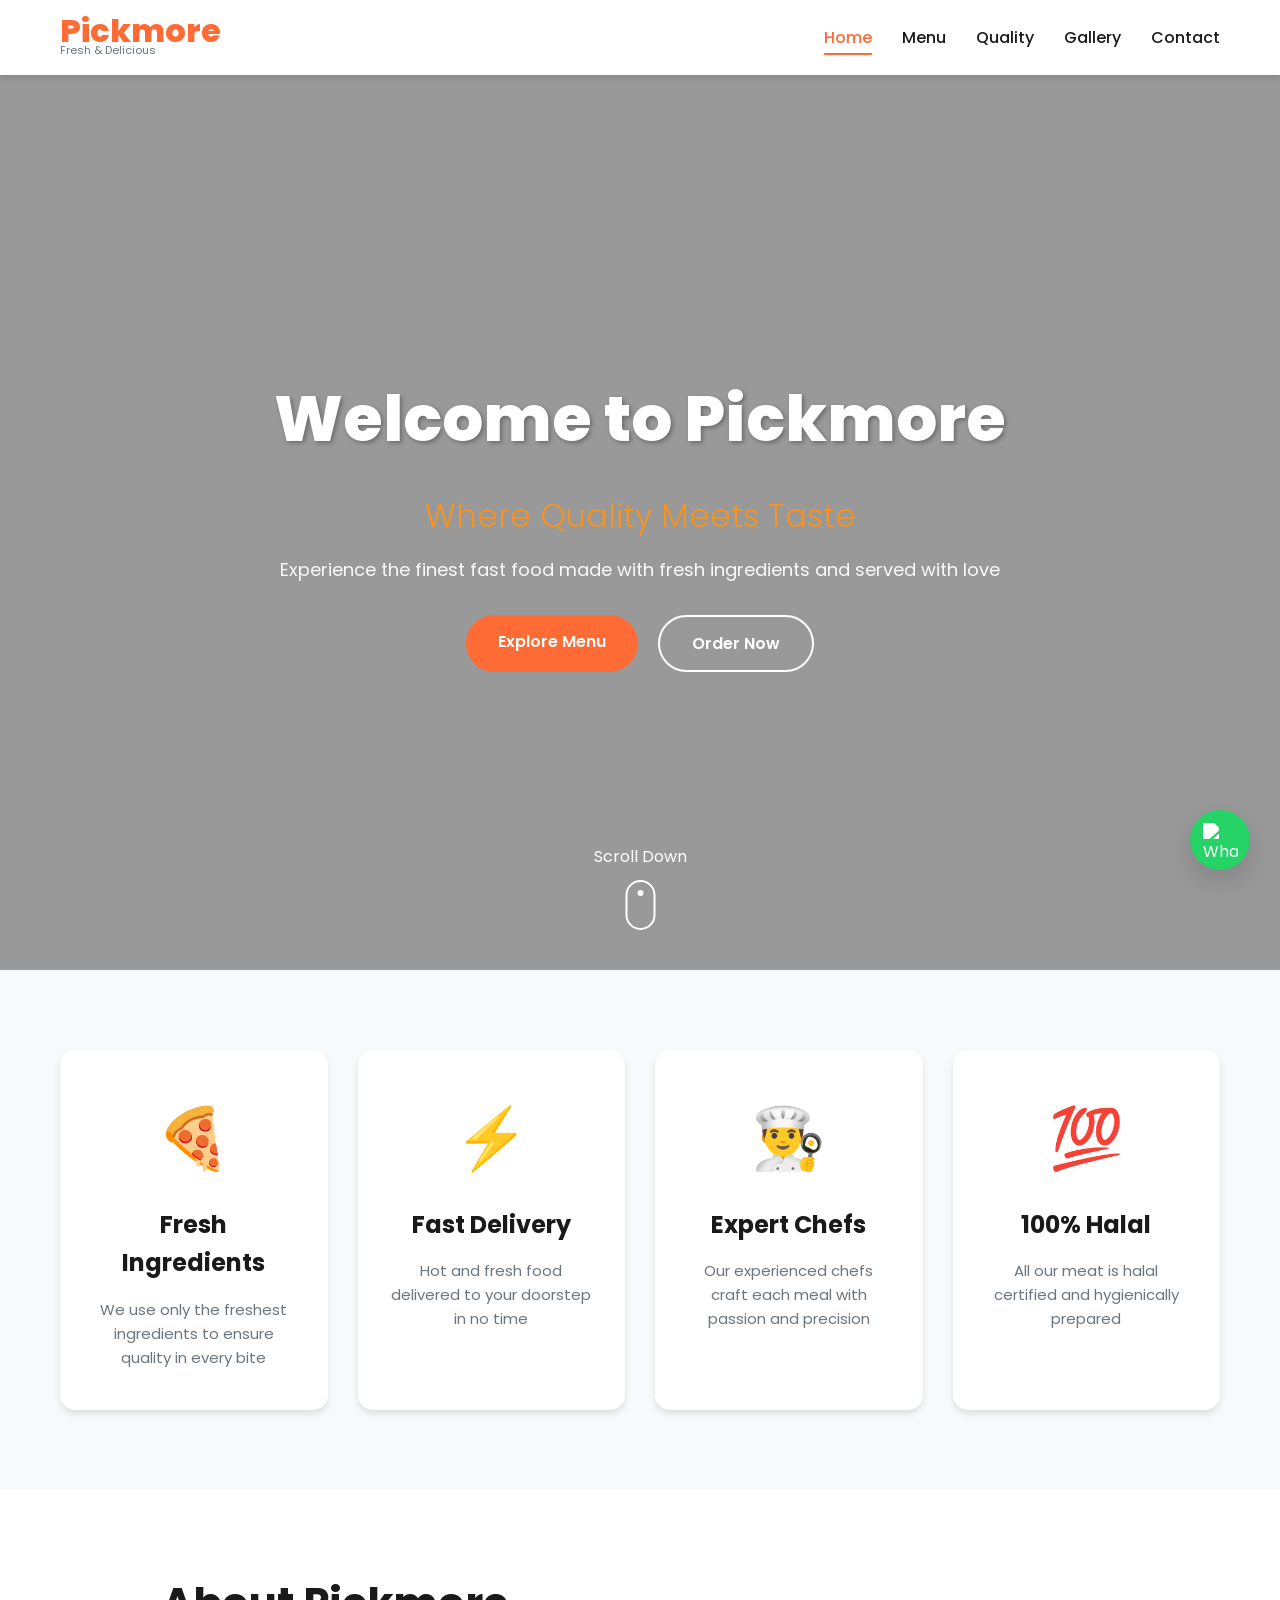
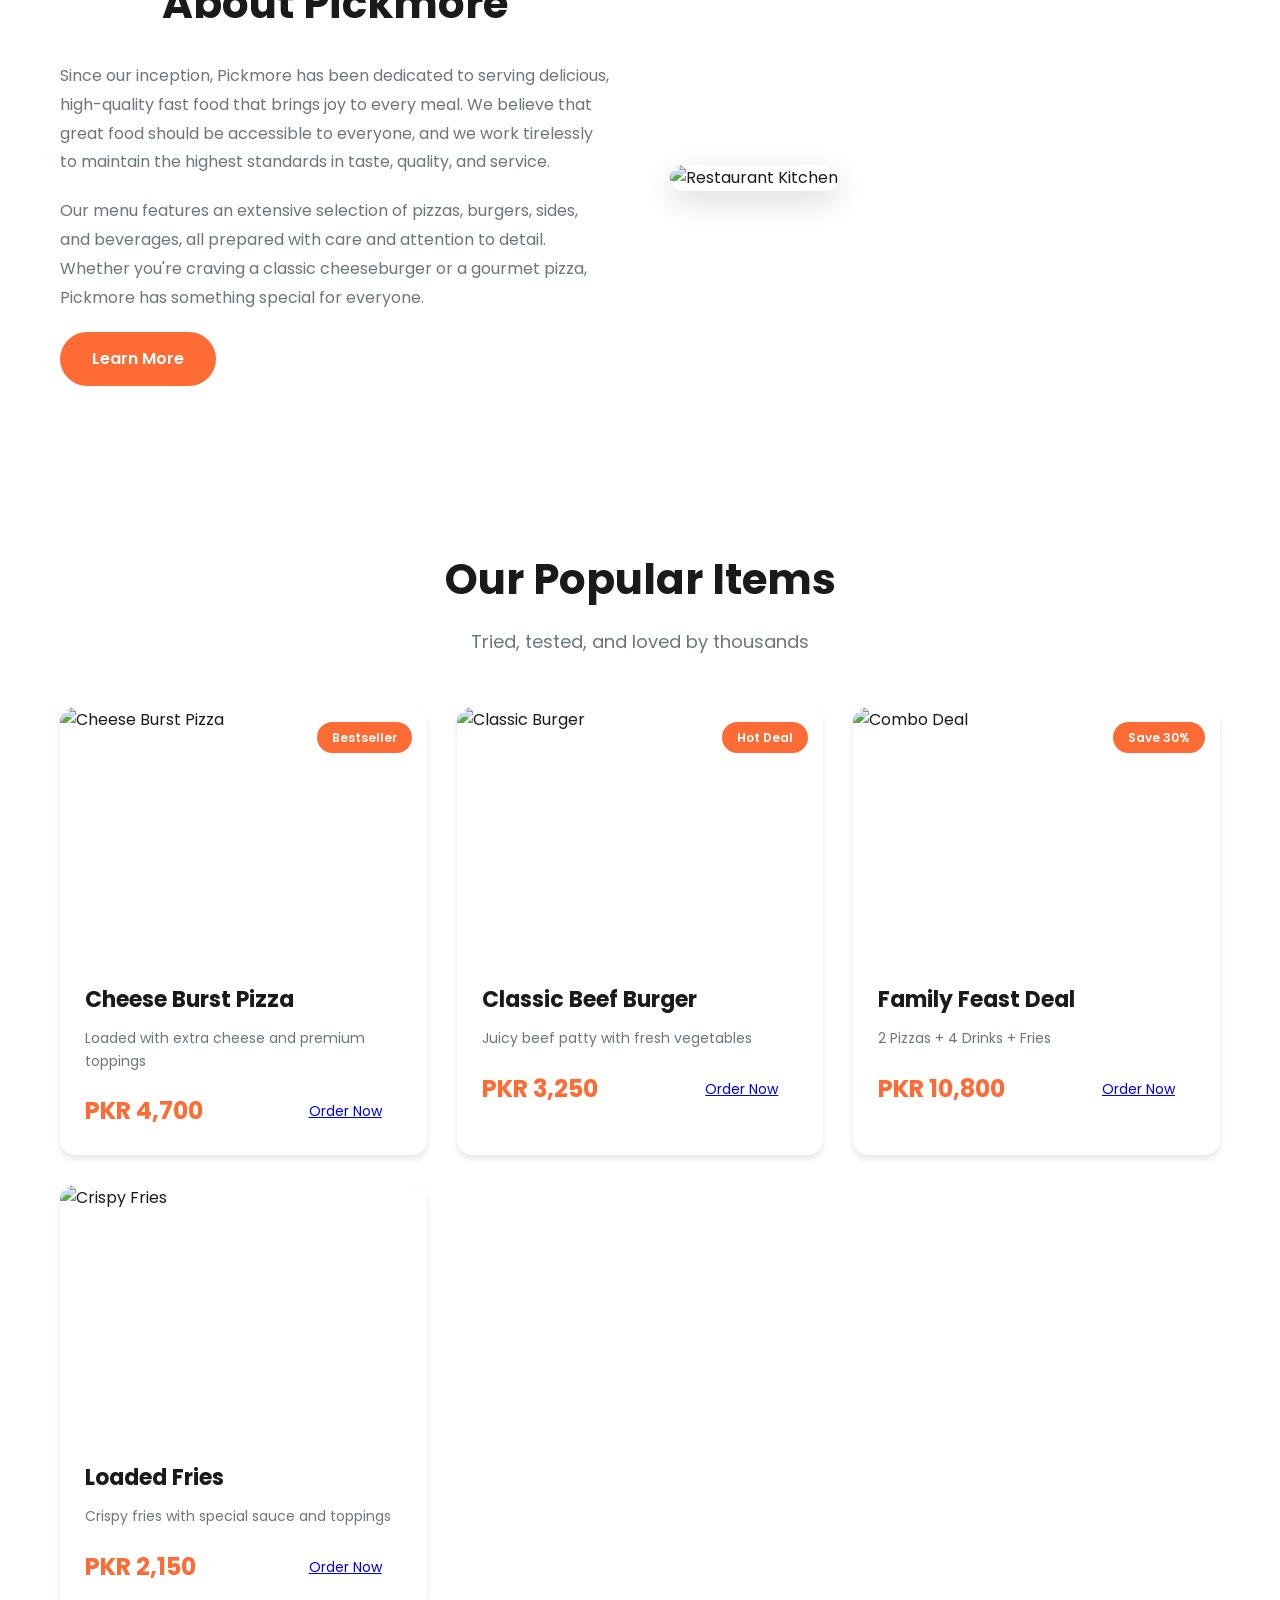
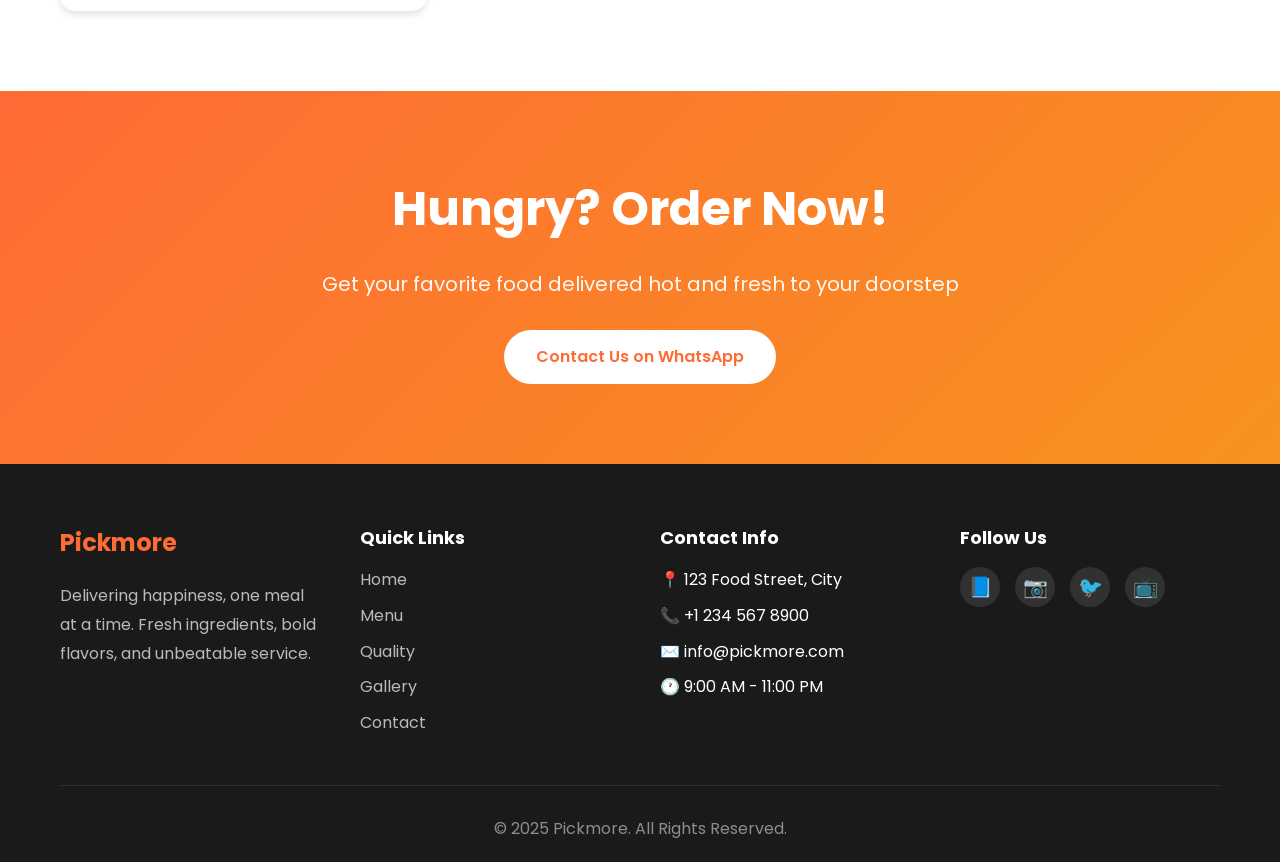
==== index.html @ 1825c46e "finalize work design push" ====
<!DOCTYPE html>
<html lang="en">
<head>
    <meta charset="UTF-8">
    <meta name="viewport" content="width=device-width, initial-scale=1.0">
    <title>Pickmore - Delicious Fast Food & Fresh Ingredients</title>

    <!-- CSS -->
    <link rel="stylesheet" href="style.css">

    <!-- Google Fonts -->
    <link href="https://fonts.googleapis.com/css2?family=Poppins:wght@300;400;600;700;800&display=swap" rel="stylesheet">
</head>
<body>
    <!-- Navigation -->
    <nav class="navbar" id="navbar">
        <div class="container">
            <div class="nav-wrapper">
                <div class="logo">
                    <h1>Pickmore</h1>
                    <span class="logo-tagline">Fresh & Delicious</span>
                </div>
                <div class="nav-menu" id="navMenu">
                    <a href="index.html" class="nav-link active">Home</a>
                    <a href="menu.html" class="nav-link">Menu</a>
                    <a href="quality.html" class="nav-link">Quality</a>
                    <a href="gallery.html" class="nav-link">Gallery</a>
                    <a href="contact.html" class="nav-link">Contact</a>
                </div>
                <div class="hamburger" id="hamburger">
                    <span></span>
                    <span></span>
                    <span></span>
                </div>
            </div>
        </div>
    </nav>

    <!-- Hero Section -->
    <section class="hero">
        <div class="hero-overlay"></div>
        <div class="hero-content">
            <h1 class="hero-title">Welcome to Pickmore</h1>
            <p class="hero-subtitle">Where Quality Meets Taste</p>
            <p class="hero-description">Experience the finest fast food made with fresh ingredients and served with love</p>
            <div class="hero-buttons">
                <a href="menu.html" class="btn btn-primary">Explore Menu</a>
                <a href="contact.html" class="btn btn-secondary">Order Now</a>
            </div>
        </div>
        <div class="hero-scroll">
            <span>Scroll Down</span>
            <div class="scroll-icon"></div>
        </div>
    </section>

    <!-- Features Section -->
    <section class="features">
        <div class="container">
            <div class="features-grid">
                <div class="feature-card">
                    <div class="feature-icon">🍕</div>
                    <h3>Fresh Ingredients</h3>
                    <p>We use only the freshest ingredients to ensure quality in every bite</p>
                </div>
                <div class="feature-card">
                    <div class="feature-icon">⚡</div>
                    <h3>Fast Delivery</h3>
                    <p>Hot and fresh food delivered to your doorstep in no time</p>
                </div>
                <div class="feature-card">
                    <div class="feature-icon">👨‍🍳</div>
                    <h3>Expert Chefs</h3>
                    <p>Our experienced chefs craft each meal with passion and precision</p>
                </div>
                <div class="feature-card">
                    <div class="feature-icon">💯</div>
                    <h3>100% Halal</h3>
                    <p>All our meat is halal certified and hygienically prepared</p>
                </div>
            </div>
        </div>
    </section>

    <!-- About Section -->
    <section class="about">
        <div class="container">
            <div class="about-content">
                <div class="about-text">
                    <h2 class="section-title">About Pickmore</h2>
                    <p>Since our inception, Pickmore has been dedicated to serving delicious, high-quality fast food that brings joy to every meal. We believe that great food should be accessible to everyone, and we work tirelessly to maintain the highest standards in taste, quality, and service.</p>
                    <p>Our menu features an extensive selection of pizzas, burgers, sides, and beverages, all prepared with care and attention to detail. Whether you're craving a classic cheeseburger or a gourmet pizza, Pickmore has something special for everyone.</p>
                    <a href="quality.html" class="btn btn-primary">Learn More</a>
                </div>
                <div class="about-image">
                    <img src="https://images.unsplash.com/photo-1555939594-58d7cb561ad1?w=800&h=600&fit=crop" alt="Restaurant Kitchen">
                </div>
            </div>
        </div>
    </section>

    <!-- Popular Items -->
    <section class="popular-items">
        <div class="container">
            <h2 class="section-title">Our Popular Items</h2>
            <p class="section-subtitle">Tried, tested, and loved by thousands</p>
            
            <div class="items-grid">
                <div class="item-card">
                    <div class="item-image">
                        <img src="https://images.unsplash.com/photo-1565299624946-b28f40a0ae38?w=500&h=400&fit=crop" alt="Cheese Burst Pizza">
                        <div class="item-badge">Bestseller</div>
                    </div>
                    <div class="item-content">
                        <h3>Cheese Burst Pizza</h3>
                        <p>Loaded with extra cheese and premium toppings</p>
                        <div class="item-footer">
                            <span class="price">PKR 4,700</span>
                            <a href="menu.html#pizza" class="btn-small">Order Now</a>
                        </div>
                    </div>
                </div>

                <div class="item-card">
                    <div class="item-image">
                        <img src="https://images.unsplash.com/photo-1568901346375-23c9450c58cd?w=500&h=400&fit=crop" alt="Classic Burger">
                        <div class="item-badge">Hot Deal</div>
                    </div>
                    <div class="item-content">
                        <h3>Classic Beef Burger</h3>
                        <p>Juicy beef patty with fresh vegetables</p>
                        <div class="item-footer">
                            <span class="price">PKR 3,250</span>
                            <a href="menu.html#burgers" class="btn-small">Order Now</a>
                        </div>
                    </div>
                </div>

                <div class="item-card">
                    <div class="item-image">
                        <img src="https://images.unsplash.com/photo-1625869016774-3a92be2ae2cd?w=500&h=400&fit=crop" alt="Combo Deal">
                        <div class="item-badge">Save 30%</div>
                    </div>
                    <div class="item-content">
                        <h3>Family Feast Deal</h3>
                        <p>2 Pizzas + 4 Drinks + Fries</p>
                        <div class="item-footer">
                            <span class="price">PKR 10,800</span>
                            <a href="menu.html#deals" class="btn-small">Order Now</a>
                        </div>
                    </div>
                </div>

                <div class="item-card">
                    <div class="item-image">
                        <img src="https://images.unsplash.com/photo-1588137378633-dea1336ce1e2?w=500&h=400&fit=crop" alt="Crispy Fries">
                    </div>
                    <div class="item-content">
                        <h3>Loaded Fries</h3>
                        <p>Crispy fries with special sauce and toppings</p>
                        <div class="item-footer">
                            <span class="price">PKR 2,150</span>
                            <a href="menu.html#sides" class="btn-small">Order Now</a>
                        </div>
                    </div>
                </div>
            </div>
        </div>
    </section>


    <!-- CTA Section -->
    <section class="cta">
        <div class="container">
            <div class="cta-content">
                <h2>Hungry? Order Now!</h2>
                <p>Get your favorite food delivered hot and fresh to your doorstep</p>
                <a href="contact.html" class="btn btn-light">Contact Us on WhatsApp</a>
            </div>
        </div>
    </section>

    <!-- Footer -->
    <footer class="footer">
        <div class="container">
            <div class="footer-grid">
                <div class="footer-col">
                    <h3>Pickmore</h3>
                    <p>Delivering happiness, one meal at a time. Fresh ingredients, bold flavors, and unbeatable service.</p>
                </div>
                <div class="footer-col">
                    <h4>Quick Links</h4>
                    <ul>
                        <li><a href="index.html">Home</a></li>
                        <li><a href="menu.html">Menu</a></li>
                        <li><a href="quality.html">Quality</a></li>
                        <li><a href="gallery.html">Gallery</a></li>
                        <li><a href="contact.html">Contact</a></li>
                    </ul>
                </div>
                <div class="footer-col">
                    <h4>Contact Info</h4>
                    <ul>
                        <li>📍 123 Food Street, City</li>
                        <li>📞 +1 234 567 8900</li>
                        <li>✉️ info@pickmore.com</li>
                        <li>🕐 9:00 AM - 11:00 PM</li>
                    </ul>
                </div>
                <div class="footer-col">
                    <h4>Follow Us</h4>
                    <div class="social-links">
                        <a href="#" class="social-icon">📘</a>
                        <a href="#" class="social-icon">📷</a>
                        <a href="#" class="social-icon">🐦</a>
                        <a href="#" class="social-icon">📺</a>
                    </div>
                </div>
            </div>
            <div class="footer-bottom">
                <p>&copy; 2025 Pickmore. All Rights Reserved.</p>
            </div>
        </div>
    </footer>

    <!-- WhatsApp Floating Button -->
    <a href="https://wa.me/1234567890?text=Hi%20Pickmore!%20I%20want%20to%20order%20food" class="whatsapp-float" target="_blank">
        <img src="https://upload.wikimedia.org/wikipedia/commons/6/6b/WhatsApp.svg" alt="WhatsApp">
    </a>

    <!-- JS -->
    <script src="script.js"></script>
</body>
</html>
---- style.css ----
/* Reset & Base Styles */
* {
    margin: 0;
    padding: 0;
    box-sizing: border-box;
}

:root {
    --primary-color: #FF6B35;
    --secondary-color: #F7931E;
    --dark-color: #1a1a1a;
    --light-color: #ffffff;
    --gray-color: #6c757d;
    --light-gray: #f8f9fa;
    --success-color: #25D366;
    --shadow: 0 4px 6px rgba(0, 0, 0, 0.1);
    --shadow-lg: 0 10px 30px rgba(0, 0, 0, 0.15);
}

body {
    font-family: 'Poppins', sans-serif;
    line-height: 1.6;
    color: var(--dark-color);
    overflow-x: hidden;
}

.container {
    max-width: 1200px;
    margin: 0 auto;
    padding: 0 20px;
}

/* Navigation */
.navbar {
    position: fixed;
    top: 0;
    left: 0;
    right: 0;
    background: var(--light-color);
    box-shadow: var(--shadow);
    z-index: 1000;
    transition: all 0.3s ease;
}

.navbar.scrolled {
    background: rgba(255, 255, 255, 0.98);
}

.nav-wrapper {
    display: flex;
    justify-content: space-between;
    align-items: center;
    padding: 15px 0;
}

.logo h1 {
    font-size: 32px;
    font-weight: 800;
    color: var(--primary-color);
    margin: 0;
    line-height: 1;
}

.logo-tagline {
    font-size: 11px;
    color: var(--gray-color);
    font-weight: 400;
    display: block;
    margin-top: -5px;
}

.nav-menu {
    display: flex;
    gap: 30px;
}

.nav-link {
    text-decoration: none;
    color: var(--dark-color);
    font-weight: 500;
    transition: color 0.3s ease;
    position: relative;
}

.nav-link:hover,
.nav-link.active {
    color: var(--primary-color);
}

.nav-link.active::after {
    content: '';
    position: absolute;
    bottom: -5px;
    left: 0;
    width: 100%;
    height: 2px;
    background: var(--primary-color);
}

.hamburger {
    display: none;
    flex-direction: column;
    gap: 5px;
    cursor: pointer;
}

.hamburger span {
    width: 25px;
    height: 3px;
    background: var(--dark-color);
    transition: all 0.3s ease;
}

/* Hero Section */
.hero {
    height: 100vh;
    background: linear-gradient(rgba(0, 0, 0, 0.4), rgba(0, 0, 0, 0.4)),
                url('https://images.unsplash.com/photo-1513104890138-7c749659a591?w=1600&h=900&fit=crop') center/cover;
    display: flex;
    align-items: center;
    justify-content: center;
    text-align: center;
    color: var(--light-color);
    position: relative;
    margin-top: 70px;
}

.hero-content {
    max-width: 800px;
    padding: 0 20px;
    animation: fadeInUp 1s ease;
}

.hero-title {
    font-size: 64px;
    font-weight: 800;
    margin-bottom: 20px;
    text-shadow: 2px 2px 4px rgba(0, 0, 0, 0.3);
}

.hero-subtitle {
    font-size: 32px;
    font-weight: 300;
    margin-bottom: 15px;
    color: var(--secondary-color);
}

.hero-description {
    font-size: 18px;
    margin-bottom: 30px;
    opacity: 0.95;
}

.hero-buttons {
    display: flex;
    gap: 20px;
    justify-content: center;
    flex-wrap: wrap;
}

.hero-scroll {
    position: absolute;
    bottom: 30px;
    left: 50%;
    transform: translateX(-50%);
    text-align: center;
    animation: bounce 2s infinite;
}

.scroll-icon {
    width: 30px;
    height: 50px;
    border: 2px solid var(--light-color);
    border-radius: 20px;
    position: relative;
    margin: 10px auto;
}

.scroll-icon::before {
    content: '';
    position: absolute;
    top: 8px;
    left: 50%;
    transform: translateX(-50%);
    width: 6px;
    height: 6px;
    background: var(--light-color);
    border-radius: 50%;
    animation: scrollDot 2s infinite;
}

/* Buttons */
.btn {
    display: inline-block;
    padding: 14px 32px;
    border-radius: 50px;
    text-decoration: none;
    font-weight: 600;
    transition: all 0.3s ease;
    border: none;
    cursor: pointer;
    font-size: 16px;
}

.btn-primary {
    background: var(--primary-color);
    color: var(--light-color);
}

.btn-primary:hover {
    background: #e55a2b;
    transform: translateY(-2px);
    box-shadow: var(--shadow-lg);
}

.btn-secondary {
    background: transparent;
    color: var(--light-color);
    border: 2px solid var(--light-color);
}

.btn-secondary:hover {
    background: var(--light-color);
    color: var(--primary-color);
}

.btn-light {
    background: var(--light-color);
    color: var(--primary-color);
}

.btn-light:hover {
    background: var(--light-gray);
    transform: translateY(-2px);
}

.btn-success {
    background: var(--success-color);
    color: var(--light-color);
}

.btn-success:hover {
    background: #128C7E;
    transform: translateY(-2px);
}

.btn-small {
    padding: 8px 20px;
    font-size: 14px;
}

.btn-full {
    width: 100%;
}

/* Features Section */
.features {
    padding: 80px 0;
    background: var(--light-gray);
}

.features-grid {
    display: grid;
    grid-template-columns: repeat(auto-fit, minmax(250px, 1fr));
    gap: 30px;
}

.feature-card {
    background: var(--light-color);
    padding: 40px 30px;
    border-radius: 15px;
    text-align: center;
    transition: all 0.3s ease;
    box-shadow: var(--shadow);
}

.feature-card:hover {
    transform: translateY(-10px);
    box-shadow: var(--shadow-lg);
}

.feature-icon {
    font-size: 60px;
    margin-bottom: 20px;
}

.feature-card h3 {
    font-size: 24px;
    margin-bottom: 15px;
    color: var(--dark-color);
}

.feature-card p {
    color: var(--gray-color);
    font-size: 15px;
}

/* About Section */
.about {
    padding: 80px 0;
}

.about-content {
    display: grid;
    grid-template-columns: 1fr 1fr;
    gap: 60px;
    align-items: center;
}

.about-text h2 {
    font-size: 42px;
    margin-bottom: 25px;
    color: var(--dark-color);
}

.about-text p {
    color: var(--gray-color);
    margin-bottom: 20px;
    font-size: 16px;
    line-height: 1.8;
}

.about-image img {
    width: 100%;
    border-radius: 15px;
    box-shadow: var(--shadow-lg);
}

/* Section Titles */
.section-title {
    font-size: 42px;
    text-align: center;
    margin-bottom: 15px;
    color: var(--dark-color);
}

.section-subtitle {
    text-align: center;
    color: var(--gray-color);
    font-size: 18px;
    margin-bottom: 50px;
}

/* Popular Items */
.popular-items {
    padding: 80px 0;
    background: var(--light-color);
}

.items-grid {
    display: grid;
    grid-template-columns: repeat(auto-fit, minmax(280px, 1fr));
    gap: 30px;
    margin-top: 50px;
}

.item-card {
    background: var(--light-color);
    border-radius: 15px;
    overflow: hidden;
    box-shadow: var(--shadow);
    transition: all 0.3s ease;
}

.item-card:hover {
    transform: translateY(-10px);
    box-shadow: var(--shadow-lg);
}

.item-image {
    position: relative;
    height: 250px;
    overflow: hidden;
}

.item-image img {
    width: 100%;
    height: 100%;
    object-fit: cover;
    transition: transform 0.3s ease;
}

.item-card:hover .item-image img {
    transform: scale(1.1);
}

.item-badge {
    position: absolute;
    top: 15px;
    right: 15px;
    background: var(--primary-color);
    color: var(--light-color);
    padding: 6px 15px;
    border-radius: 20px;
    font-size: 12px;
    font-weight: 600;
}

.item-content {
    padding: 25px;
}

.item-content h3 {
    font-size: 22px;
    margin-bottom: 10px;
    color: var(--dark-color);
}

.item-content p {
    color: var(--gray-color);
    font-size: 14px;
    margin-bottom: 20px;
}

.item-footer {
    display: flex;
    justify-content: space-between;
    align-items: center;
}

.price {
    font-size: 24px;
    font-weight: 700;
    color: var(--primary-color);
}

/* CTA Section */
.cta {
    padding: 80px 0;
    background: linear-gradient(135deg, var(--primary-color), var(--secondary-color));
    text-align: center;
    color: var(--light-color);
}

.cta-content h2 {
    font-size: 48px;
    margin-bottom: 20px;
}

.cta-content p {
    font-size: 20px;
    margin-bottom: 30px;
    opacity: 0.95;
}

/* Footer */
.footer {
    background: var(--dark-color);
    color: var(--light-color);
    padding: 60px 0 20px;
}

.footer-grid {
    display: grid;
    grid-template-columns: repeat(auto-fit, minmax(250px, 1fr));
    gap: 40px;
    margin-bottom: 40px;
}

.footer-col h3 {
    font-size: 24px;
    margin-bottom: 20px;
    color: var(--primary-color);
}

.footer-col h4 {
    font-size: 18px;
    margin-bottom: 15px;
}

.footer-col p {
    color: rgba(255, 255, 255, 0.7);
    line-height: 1.8;
}

.footer-col ul {
    list-style: none;
}

.footer-col ul li {
    margin-bottom: 10px;
}

.footer-col ul li a {
    color: rgba(255, 255, 255, 0.7);
    text-decoration: none;
    transition: color 0.3s ease;
}

.footer-col ul li a:hover {
    color: var(--primary-color);
}

.social-links {
    display: flex;
    gap: 15px;
}

.social-icon {
    width: 40px;
    height: 40px;
    display: flex;
    align-items: center;
    justify-content: center;
    background: rgba(255, 255, 255, 0.1);
    border-radius: 50%;
    font-size: 20px;
    text-decoration: none;
    transition: all 0.3s ease;
}

.social-icon:hover {
    background: var(--primary-color);
    transform: translateY(-3px);
}

.footer-bottom {
    text-align: center;
    padding-top: 30px;
    border-top: 1px solid rgba(255, 255, 255, 0.1);
    color: rgba(255, 255, 255, 0.5);
}

/* WhatsApp Float Button */
.whatsapp-float {
    position: fixed;
    bottom: 30px;
    right: 30px;
    width: 60px;
    height: 60px;
    background: var(--success-color);
    border-radius: 50%;
    display: flex;
    align-items: center;
    justify-content: center;
    box-shadow: var(--shadow-lg);
    z-index: 999;
    transition: all 0.3s ease;
    animation: pulse 2s infinite;
}

.whatsapp-float:hover {
    transform: scale(1.1);
}

.whatsapp-float img {
    width: 35px;
    height: 35px;
    filter: brightness(0) invert(1);
}

/* Page Header */
.page-header {
    background: linear-gradient(135deg, var(--primary-color), var(--secondary-color));
    color: var(--light-color);
    text-align: center;
    padding: 100px 20px 60px;
    margin-top: 70px;
}

.page-header h1 {
    font-size: 48px;
    margin-bottom: 15px;
}

.page-header p {
    font-size: 18px;
    opacity: 0.95;
}

/* Menu Categories */
.menu-categories {
    padding: 40px 0;
    background: var(--light-gray);
    position: sticky;
    top: 70px;
    z-index: 100;
}

.category-tabs {
    display: flex;
    gap: 15px;
    justify-content: center;
    flex-wrap: wrap;
}

.tab-btn {
    padding: 12px 30px;
    background: var(--light-color);
    border: 2px solid transparent;
    border-radius: 50px;
    font-weight: 600;
    cursor: pointer;
    transition: all 0.3s ease;
    font-size: 15px;
}

.tab-btn:hover,
.tab-btn.active {
    background: var(--primary-color);
    color: var(--light-color);
    border-color: var(--primary-color);
}

/* Menu Section */
.menu-section {
    padding: 60px 0;
}

.menu-grid {
    display: grid;
    grid-template-columns: repeat(auto-fill, minmax(300px, 1fr));
    gap: 30px;
}

.menu-item {
    background: var(--light-color);
    border-radius: 15px;
    overflow: hidden;
    box-shadow: var(--shadow);
    transition: all 0.3s ease;
}

.menu-item:hover {
    transform: translateY(-5px);
    box-shadow: var(--shadow-lg);
}

.menu-item img {
    width: 100%;
    height: 250px;
    object-fit: cover;
}

.menu-item-content {
    padding: 20px;
}

.menu-item-content h3 {
    font-size: 20px;
    margin-bottom: 10px;
    color: var(--dark-color);
}

.menu-item-content p {
    color: var(--gray-color);
    font-size: 14px;
    margin-bottom: 15px;
}

.badge {
    display: inline-block;
    background: var(--secondary-color);
    color: var(--light-color);
    padding: 4px 12px;
    border-radius: 15px;
    font-size: 12px;
    font-weight: 600;
    margin-bottom: 10px;
}

/* Quality Page */
.quality-intro {
    padding: 80px 0;
    background: var(--light-color);
}

.intro-content {
    max-width: 800px;
    margin: 0 auto;
    text-align: center;
}

.intro-content h2 {
    font-size: 42px;
    margin-bottom: 25px;
    color: var(--dark-color);
}

.intro-content p {
    font-size: 18px;
    color: var(--gray-color);
    line-height: 1.8;
}

.quality-standards {
    padding: 80px 0;
    background: var(--light-gray);
}

.standards-grid {
    display: grid;
    grid-template-columns: repeat(auto-fit, minmax(280px, 1fr));
    gap: 30px;
    margin-top: 50px;
}

.standard-card {
    background: var(--light-color);
    padding: 40px 30px;
    border-radius: 15px;
    box-shadow: var(--shadow);
}

.standard-icon {
    font-size: 50px;
    margin-bottom: 20px;
}

.standard-card h3 {
    font-size: 24px;
    margin-bottom: 15px;
    color: var(--dark-color);
}

.standard-card p {
    color: var(--gray-color);
    margin-bottom: 20px;
    line-height: 1.7;
}

.standard-list {
    list-style: none;
}

.standard-list li {
    padding: 8px 0;
    color: var(--gray-color);
    position: relative;
    padding-left: 25px;
}

.standard-list li::before {
    content: '✓';
    position: absolute;
    left: 0;
    color: var(--primary-color);
    font-weight: bold;
}

/* Process Section */
.process-section {
    padding: 80px 0;
    background: var(--light-color);
}

.process-timeline {
    max-width: 900px;
    margin: 50px auto 0;
}

.process-step {
    display: grid;
    grid-template-columns: 80px 1fr;
    gap: 30px;
    margin-bottom: 50px;
    align-items: start;
}

.step-number {
    width: 80px;
    height: 80px;
    background: var(--primary-color);
    color: var(--light-color);
    border-radius: 50%;
    display: flex;
    align-items: center;
    justify-content: center;
    font-size: 32px;
    font-weight: 700;
    box-shadow: var(--shadow);
}

.step-content h3 {
    font-size: 28px;
    margin-bottom: 15px;
    color: var(--dark-color);
}

.step-content p {
    color: var(--gray-color);
    margin-bottom: 20px;
    line-height: 1.7;
}

.step-content img {
    width: 100%;
    border-radius: 10px;
    box-shadow: var(--shadow);
}

/* Certifications */
.certifications {
    padding: 80px 0;
    background: var(--light-gray);
}

.cert-grid {
    display: grid;
    grid-template-columns: repeat(auto-fit, minmax(250px, 1fr));
    gap: 30px;
    margin-top: 50px;
}

.cert-card {
    background: var(--light-color);
    padding: 40px 30px;
    border-radius: 15px;
    text-align: center;
    box-shadow: var(--shadow);
    transition: all 0.3s ease;
}

.cert-card:hover {
    transform: translateY(-5px);
}

.cert-badge {
    font-size: 60px;
    margin-bottom: 20px;
}

.cert-card h3 {
    font-size: 20px;
    margin-bottom: 10px;
    color: var(--dark-color);
}

.cert-card p {
    color: var(--gray-color);
    font-size: 14px;
}

/* Testimonials */
.testimonials {
    padding: 80px 0;
    background: var(--light-color);
}

.testimonial-grid {
    display: grid;
    grid-template-columns: repeat(auto-fit, minmax(300px, 1fr));
    gap: 30px;
    margin-top: 50px;
}

.testimonial-card {
    background: var(--light-gray);
    padding: 35px 30px;
    border-radius: 15px;
    box-shadow: var(--shadow);
}

.stars {
    font-size: 20px;
    margin-bottom: 15px;
}

.testimonial-card p {
    color: var(--gray-color);
    font-style: italic;
    margin-bottom: 20px;
    line-height: 1.7;
}

.testimonial-author strong {
    display: block;
    color: var(--dark-color);
    margin-bottom: 5px;
}

.testimonial-author span {
    color: var(--gray-color);
    font-size: 14px;
}

/* Gallery */
.gallery-filter {
    padding: 40px 0;
    background: var(--light-gray);
    position: sticky;
    top: 70px;
    z-index: 100;
}

.filter-buttons {
    display: flex;
    gap: 15px;
    justify-content: center;
    flex-wrap: wrap;
}

.filter-btn {
    padding: 12px 30px;
    background: var(--light-color);
    border: 2px solid transparent;
    border-radius: 50px;
    font-weight: 600;
    cursor: pointer;
    transition: all 0.3s ease;
    font-size: 15px;
}

.filter-btn:hover,
.filter-btn.active {
    background: var(--primary-color);
    color: var(--light-color);
}

.gallery-section {
    padding: 60px 0;
}

.gallery-grid {
    display: grid;
    grid-template-columns: repeat(auto-fill, minmax(300px, 1fr));
    gap: 20px;
}

.gallery-item {
    position: relative;
    overflow: hidden;
    border-radius: 15px;
    cursor: pointer;
    height: 300px;
}

.gallery-item img {
    width: 100%;
    height: 100%;
    object-fit: cover;
    transition: transform 0.3s ease;
}

.gallery-item:hover img {
    transform: scale(1.1);
}

.gallery-overlay {
    position: absolute;
    bottom: 0;
    left: 0;
    right: 0;
    background: linear-gradient(to top, rgba(0,0,0,0.8), transparent);
    color: var(--light-color);
    padding: 30px 20px 20px;
    transform: translateY(100%);
    transition: transform 0.3s ease;
}

.gallery-item:hover .gallery-overlay {
    transform: translateY(0);
}

.gallery-overlay h3 {
    font-size: 20px;
    margin-bottom: 5px;
}

.gallery-overlay p {
    font-size: 14px;
    opacity: 0.9;
}

/* Contact Page */
.contact-section {
    padding: 80px 0;
}

.contact-grid {
    display: grid;
    grid-template-columns: 1fr 1.5fr;
    gap: 60px;
}

.contact-info h2 {
    font-size: 32px;
    margin-bottom: 20px;
    color: var(--dark-color);
}

.contact-info > p {
    color: var(--gray-color);
    margin-bottom: 40px;
    line-height: 1.7;
}

.info-items {
    margin-bottom: 40px;
}

.info-item {
    display: flex;
    gap: 20px;
    margin-bottom: 30px;
}

.info-icon {
    font-size: 32px;
    flex-shrink: 0;
}

.info-content h3 {
    font-size: 18px;
    margin-bottom: 8px;
    color: var(--dark-color);
}

.info-content p {
    color: var(--gray-color);
    line-height: 1.6;
}

.social-section h3 {
    font-size: 20px;
    margin-bottom: 15px;
    color: var(--dark-color);
}

.contact-social {
    display: flex;
    flex-direction: column;
    gap: 10px;
}

.social-link {
    display: flex;
    align-items: center;
    gap: 10px;
    color: var(--gray-color);
    text-decoration: none;
    transition: color 0.3s ease;
}

.social-link:hover {
    color: var(--primary-color);
}

.social-link span {
    font-size: 24px;
}

.whatsapp-cta {
    margin-top: 40px;
    padding: 30px;
    background: var(--light-gray);
    border-radius: 15px;
}

.whatsapp-cta h3 {
    font-size: 22px;
    margin-bottom: 10px;
    color: var(--dark-color);
}

.whatsapp-cta p {
    color: var(--gray-color);
    margin-bottom: 20px;
}

/* Contact Form */
.contact-form-container h2 {
    font-size: 32px;
    margin-bottom: 30px;
    color: var(--dark-color);
}

.contact-form {
    display: flex;
    flex-direction: column;
    gap: 20px;
}

.form-group {
    display: flex;
    flex-direction: column;
}

.form-group label {
    font-weight: 600;
    margin-bottom: 8px;
    color: var(--dark-color);
}

.form-group input,
.form-group select,
.form-group textarea {
    padding: 14px;
    border: 2px solid #e0e0e0;
    border-radius: 8px;
    font-size: 15px;
    font-family: 'Poppins', sans-serif;
    transition: border-color 0.3s ease;
}

.form-group input:focus,
.form-group select:focus,
.form-group textarea:focus {
    outline: none;
    border-color: var(--primary-color);
}

.form-success {
    text-align: center;
    padding: 40px;
    background: var(--light-gray);
    border-radius: 15px;
}

.success-icon {
    font-size: 60px;
    margin-bottom: 20px;
}

.form-success h3 {
    font-size: 28px;
    margin-bottom: 10px;
    color: var(--dark-color);
}

.form-success p {
    color: var(--gray-color);
}

/* Map Section */
.map-section {
    padding: 80px 0;
    background: var(--light-gray);
}

.map-container {
    border-radius: 15px;
    overflow: hidden;
    box-shadow: var(--shadow-lg);
    margin-top: 40px;
}

/* Animations */
@keyframes fadeInUp {
    from {
        opacity: 0;
        transform: translateY(30px);
    }
    to {
        opacity: 1;
        transform: translateY(0);
    }
}

@keyframes bounce {
    0%, 20%, 50%, 80%, 100% {
        transform: translateX(-50%) translateY(0);
    }
    40% {
        transform: translateX(-50%) translateY(-10px);
    }
    60% {
        transform: translateX(-50%) translateY(-5px);
    }
}

@keyframes scrollDot {
    0% {
        top: 8px;
        opacity: 1;
    }
    100% {
        top: 30px;
        opacity: 0;
    }
}

@keyframes pulse {
    0% {
        box-shadow: 0 0 0 0 rgba(37, 211, 102, 0.7);
    }
    70% {
        box-shadow: 0 0 0 15px rgba(37, 211, 102, 0);
    }
    100% {
        box-shadow: 0 0 0 0 rgba(37, 211, 102, 0);
    }
}

/* Responsive Design */
@media (max-width: 968px) {
    .nav-menu {
        position: fixed;
        top: 70px;
        left: -100%;
        width: 100%;
        height: calc(100vh - 70px);
        background: var(--light-color);
        flex-direction: column;
        align-items: center;
        justify-content: center;
        transition: left 0.3s ease;
        box-shadow: var(--shadow);
    }

    .nav-menu.active {
        left: 0;
    }

    .hamburger {
        display: flex;
    }

    .hero-title {
        font-size: 42px;
    }

    .hero-subtitle {
        font-size: 24px;
    }

    .about-content {
        grid-template-columns: 1fr;
    }

    .contact-grid {
        grid-template-columns: 1fr;
    }

    .process-step {
        grid-template-columns: 1fr;
        text-align: center;
    }

    .step-number {
        margin: 0 auto;
    }
}

@media (max-width: 768px) {
    .hero-title {
        font-size: 36px;
    }

    .section-title {
        font-size: 32px;
    }

    .items-grid,
    .menu-grid,
    .gallery-grid {
        grid-template-columns: 1fr;
    }

    .page-header h1 {
        font-size: 36px;
    }

    .cta-content h2 {
        font-size: 32px;
    }
}

@media (max-width: 480px) {
    .logo h1 {
        font-size: 24px;
    }

    .hero-title {
        font-size: 28px;
    }

    .hero-subtitle {
        font-size: 18px;
    }

    .hero-buttons {
        flex-direction: column;
    }

    .whatsapp-float {
        width: 50px;
        height: 50px;
        bottom: 20px;
        right: 20px;
    }

    .whatsapp-float img {
        width: 28px;
        height: 28px;
    }
}
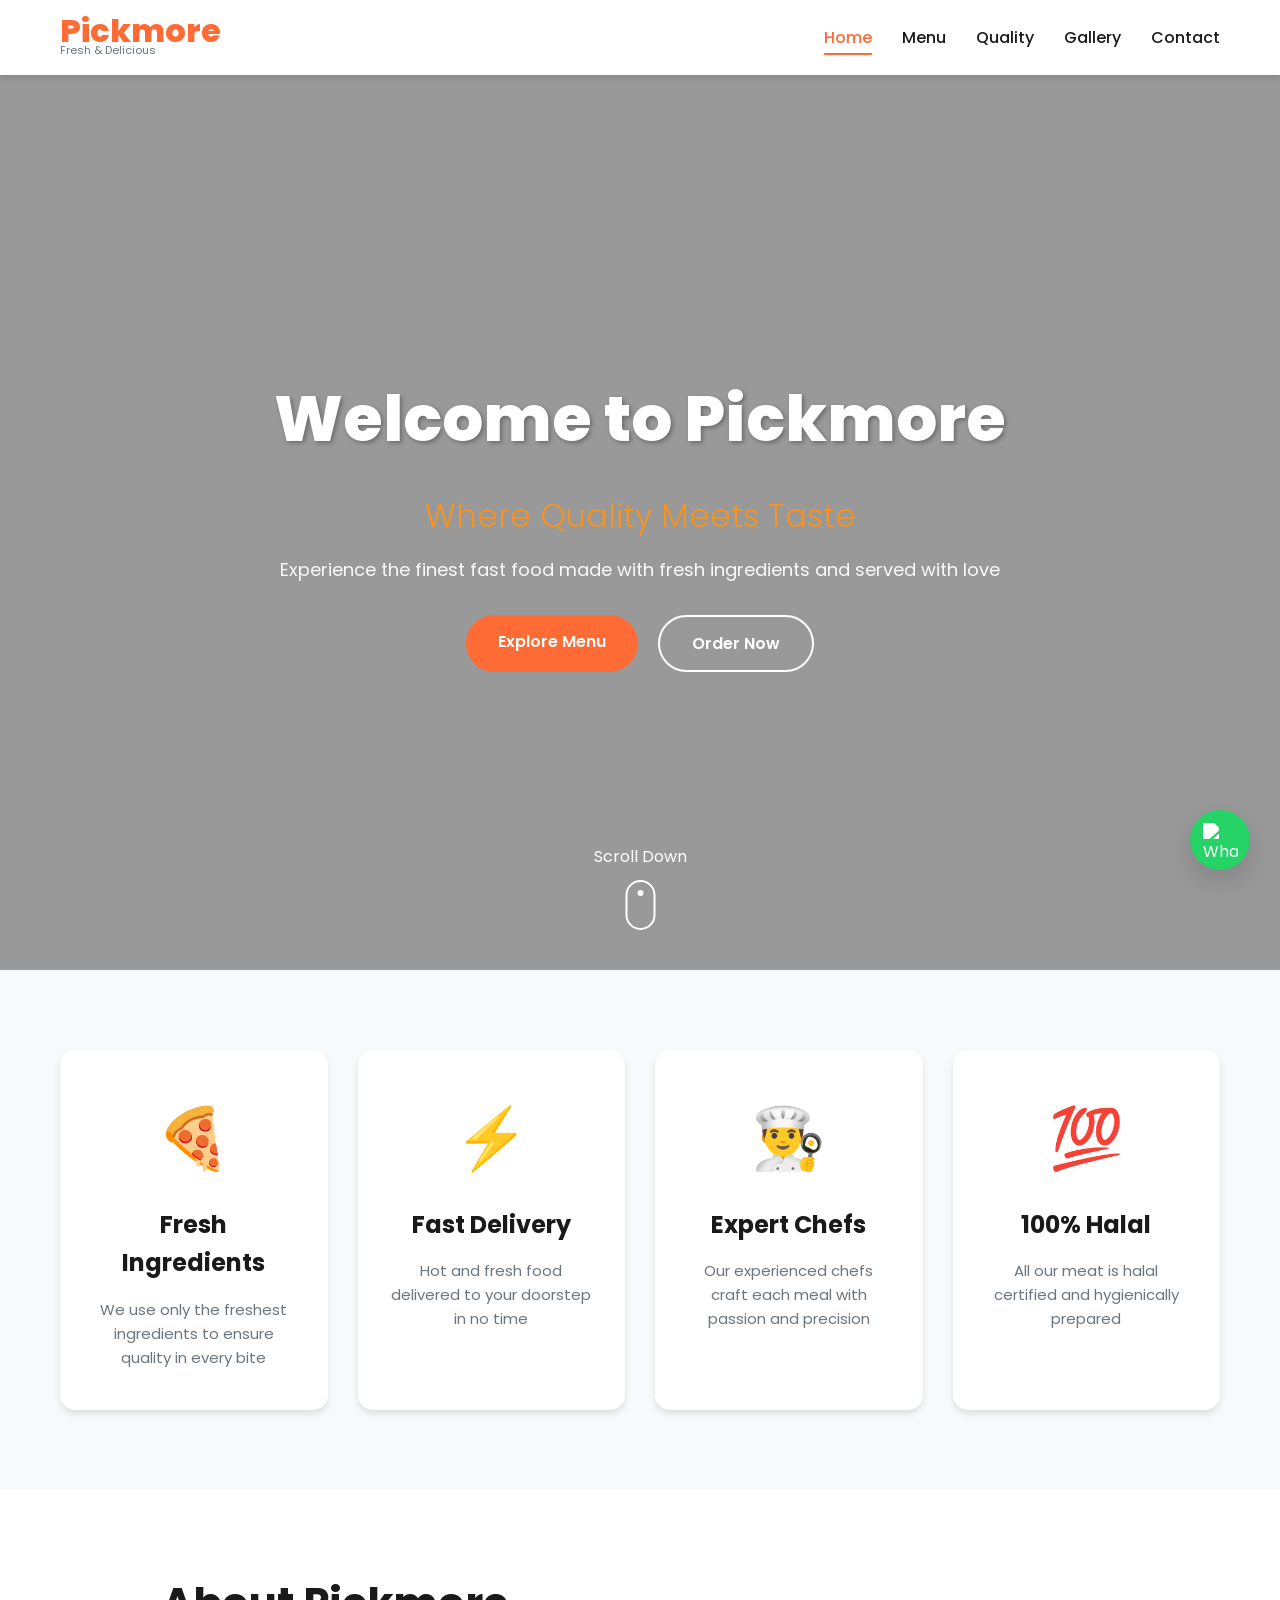
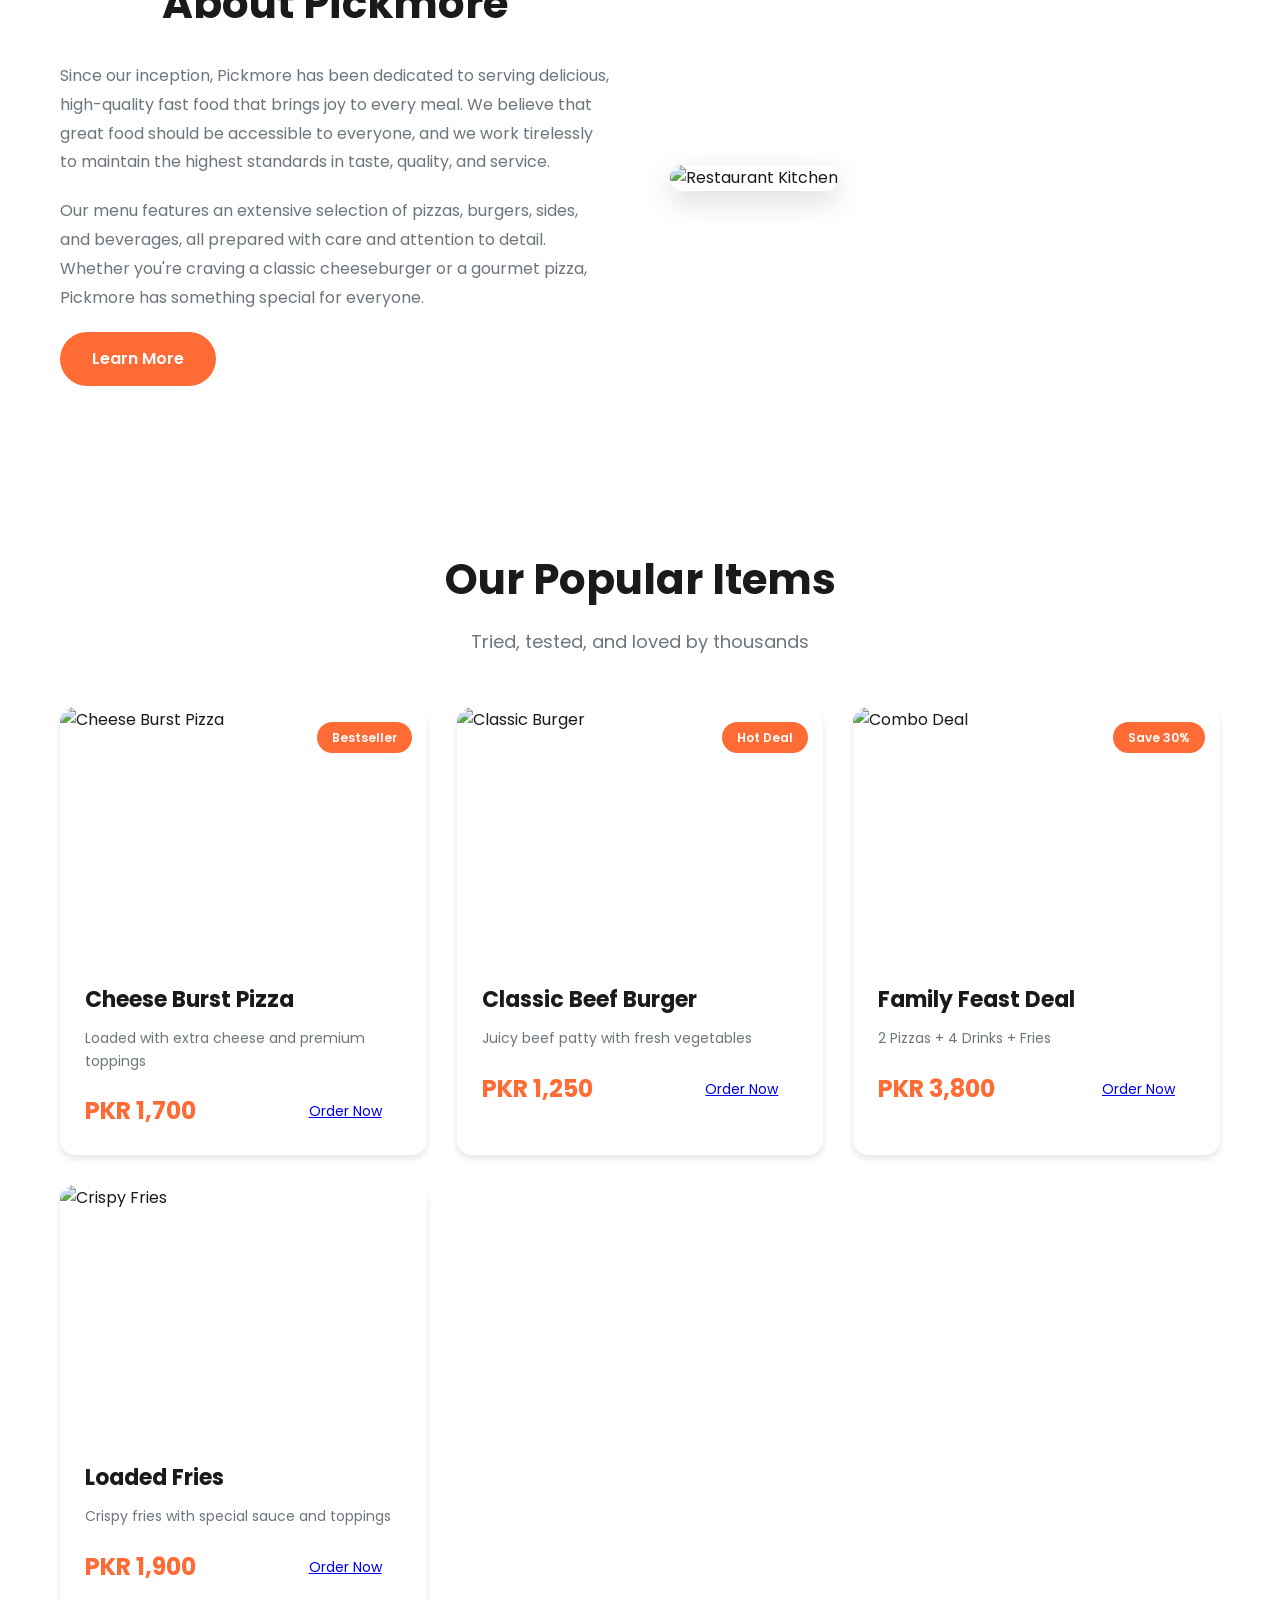
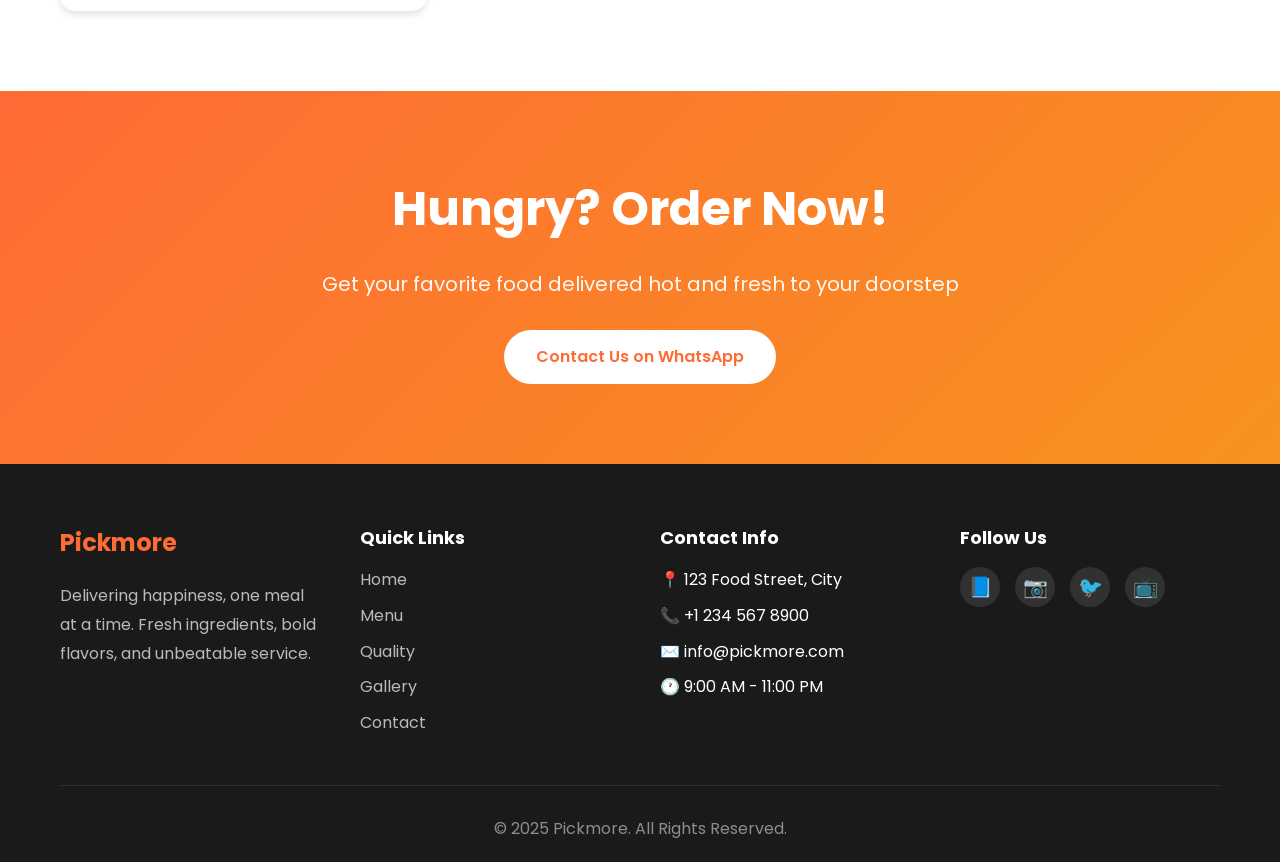
==== commit f342188b: "changing the prices" ====
--- a/index.html
+++ b/index.html
@@ -115,7 +115,7 @@
                         <h3>Cheese Burst Pizza</h3>
                         <p>Loaded with extra cheese and premium toppings</p>
                         <div class="item-footer">
-                            <span class="price">PKR 4,700</span>
+                            <span class="price">PKR 1,700</span>
                             <a href="menu.html#pizza" class="btn-small">Order Now</a>
                         </div>
                     </div>
@@ -130,7 +130,7 @@
                         <h3>Classic Beef Burger</h3>
                         <p>Juicy beef patty with fresh vegetables</p>
                         <div class="item-footer">
-                            <span class="price">PKR 3,250</span>
+                            <span class="price">PKR 1,250</span>
                             <a href="menu.html#burgers" class="btn-small">Order Now</a>
                         </div>
                     </div>
@@ -145,7 +145,7 @@
                         <h3>Family Feast Deal</h3>
                         <p>2 Pizzas + 4 Drinks + Fries</p>
                         <div class="item-footer">
-                            <span class="price">PKR 10,800</span>
+                            <span class="price">PKR 3,800</span>
                             <a href="menu.html#deals" class="btn-small">Order Now</a>
                         </div>
                     </div>
@@ -159,7 +159,7 @@
                         <h3>Loaded Fries</h3>
                         <p>Crispy fries with special sauce and toppings</p>
                         <div class="item-footer">
-                            <span class="price">PKR 2,150</span>
+                            <span class="price">PKR 1,900</span>
                             <a href="menu.html#sides" class="btn-small">Order Now</a>
                         </div>
                     </div>
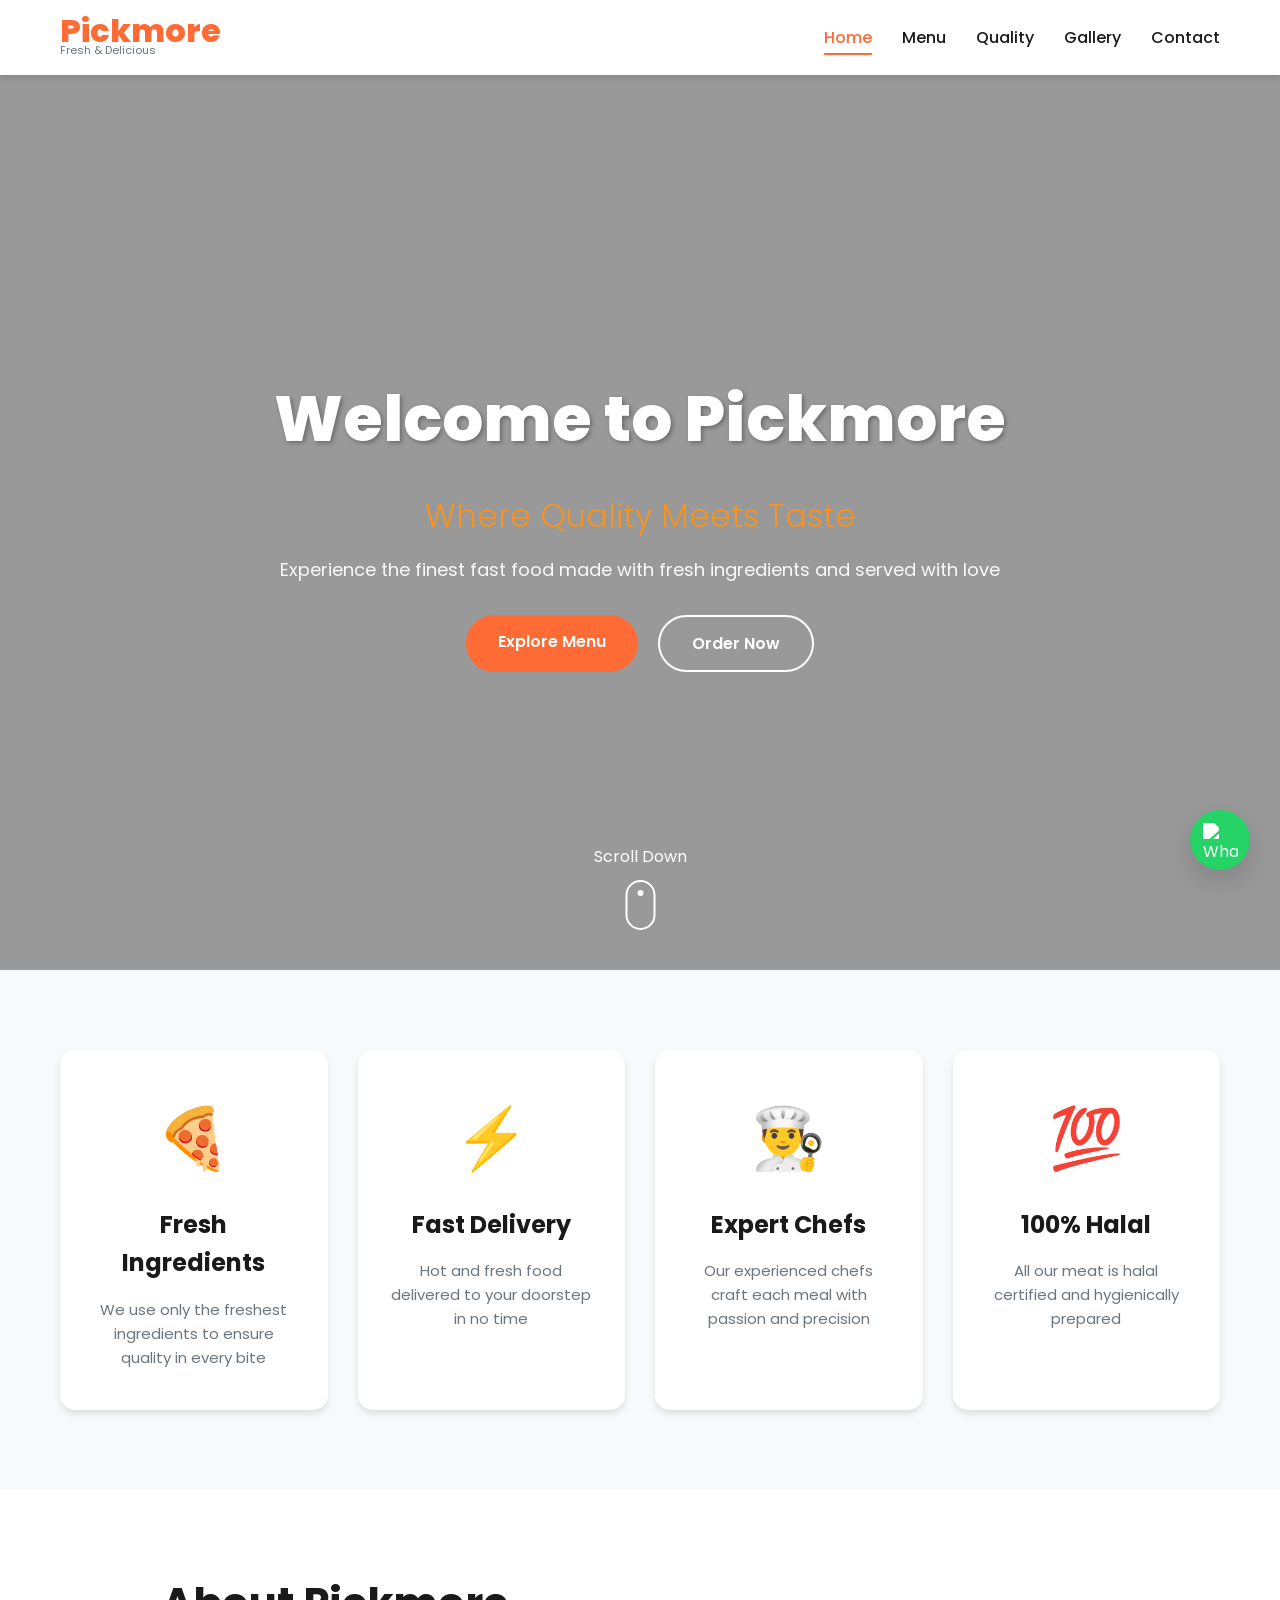
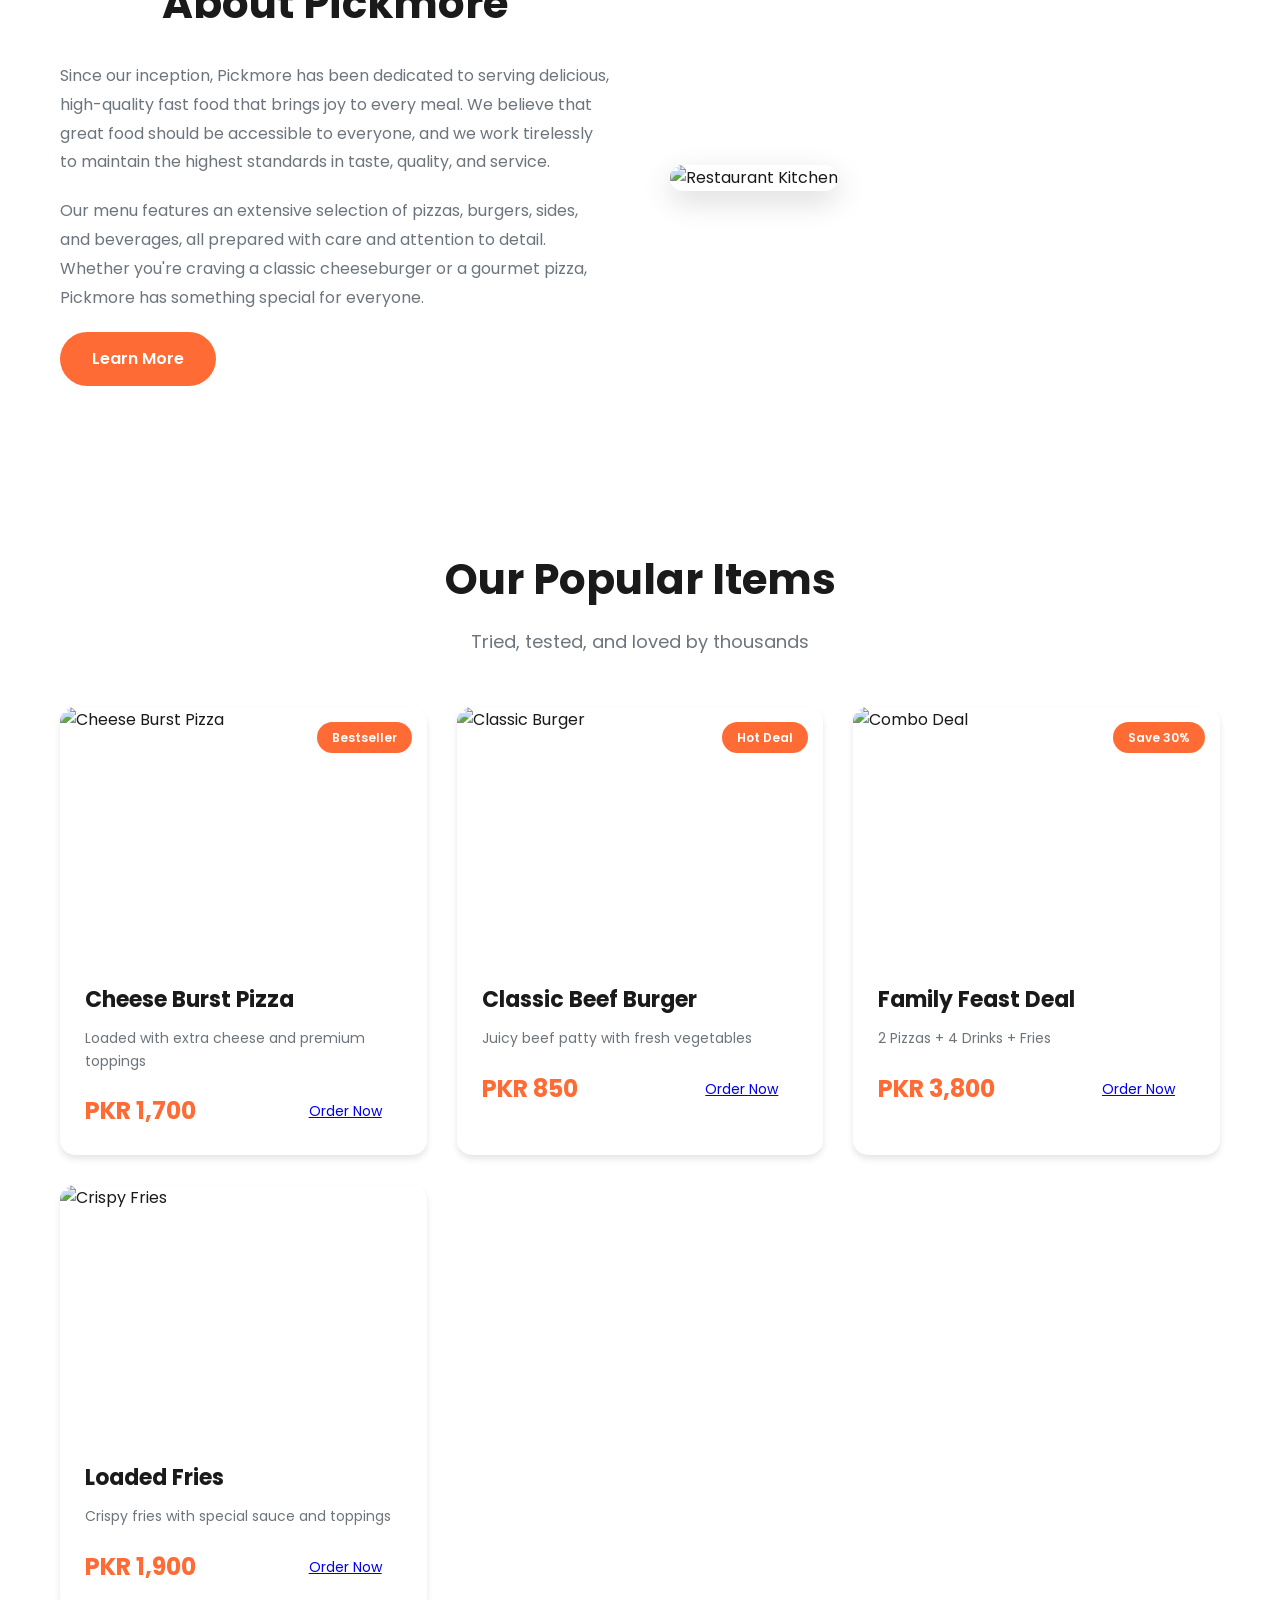
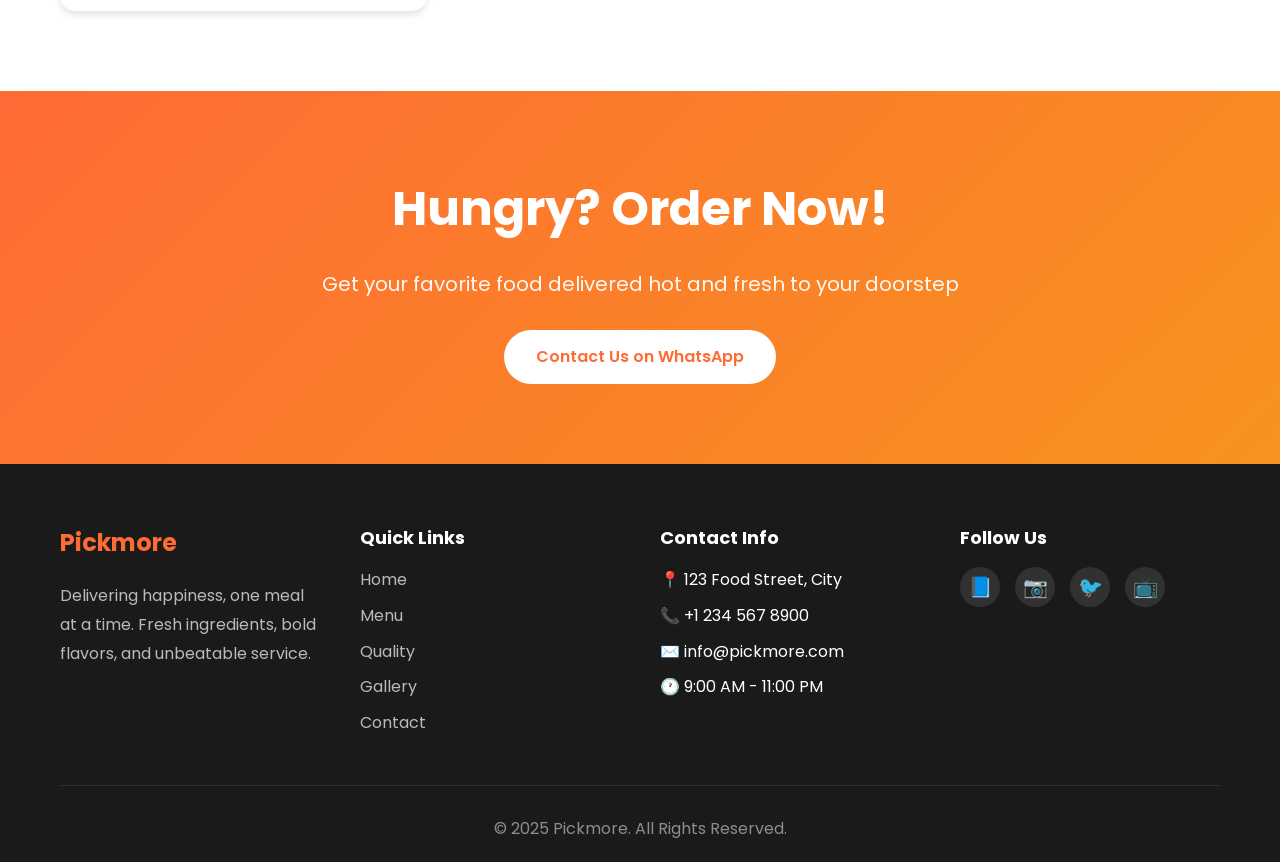
==== commit 38c3df07: "update some images and prices tags" ====
--- a/index.html
+++ b/index.html
@@ -130,7 +130,7 @@
                         <h3>Classic Beef Burger</h3>
                         <p>Juicy beef patty with fresh vegetables</p>
                         <div class="item-footer">
-                            <span class="price">PKR 1,250</span>
+                            <span class="price">PKR 850</span>
                             <a href="menu.html#burgers" class="btn-small">Order Now</a>
                         </div>
                     </div>
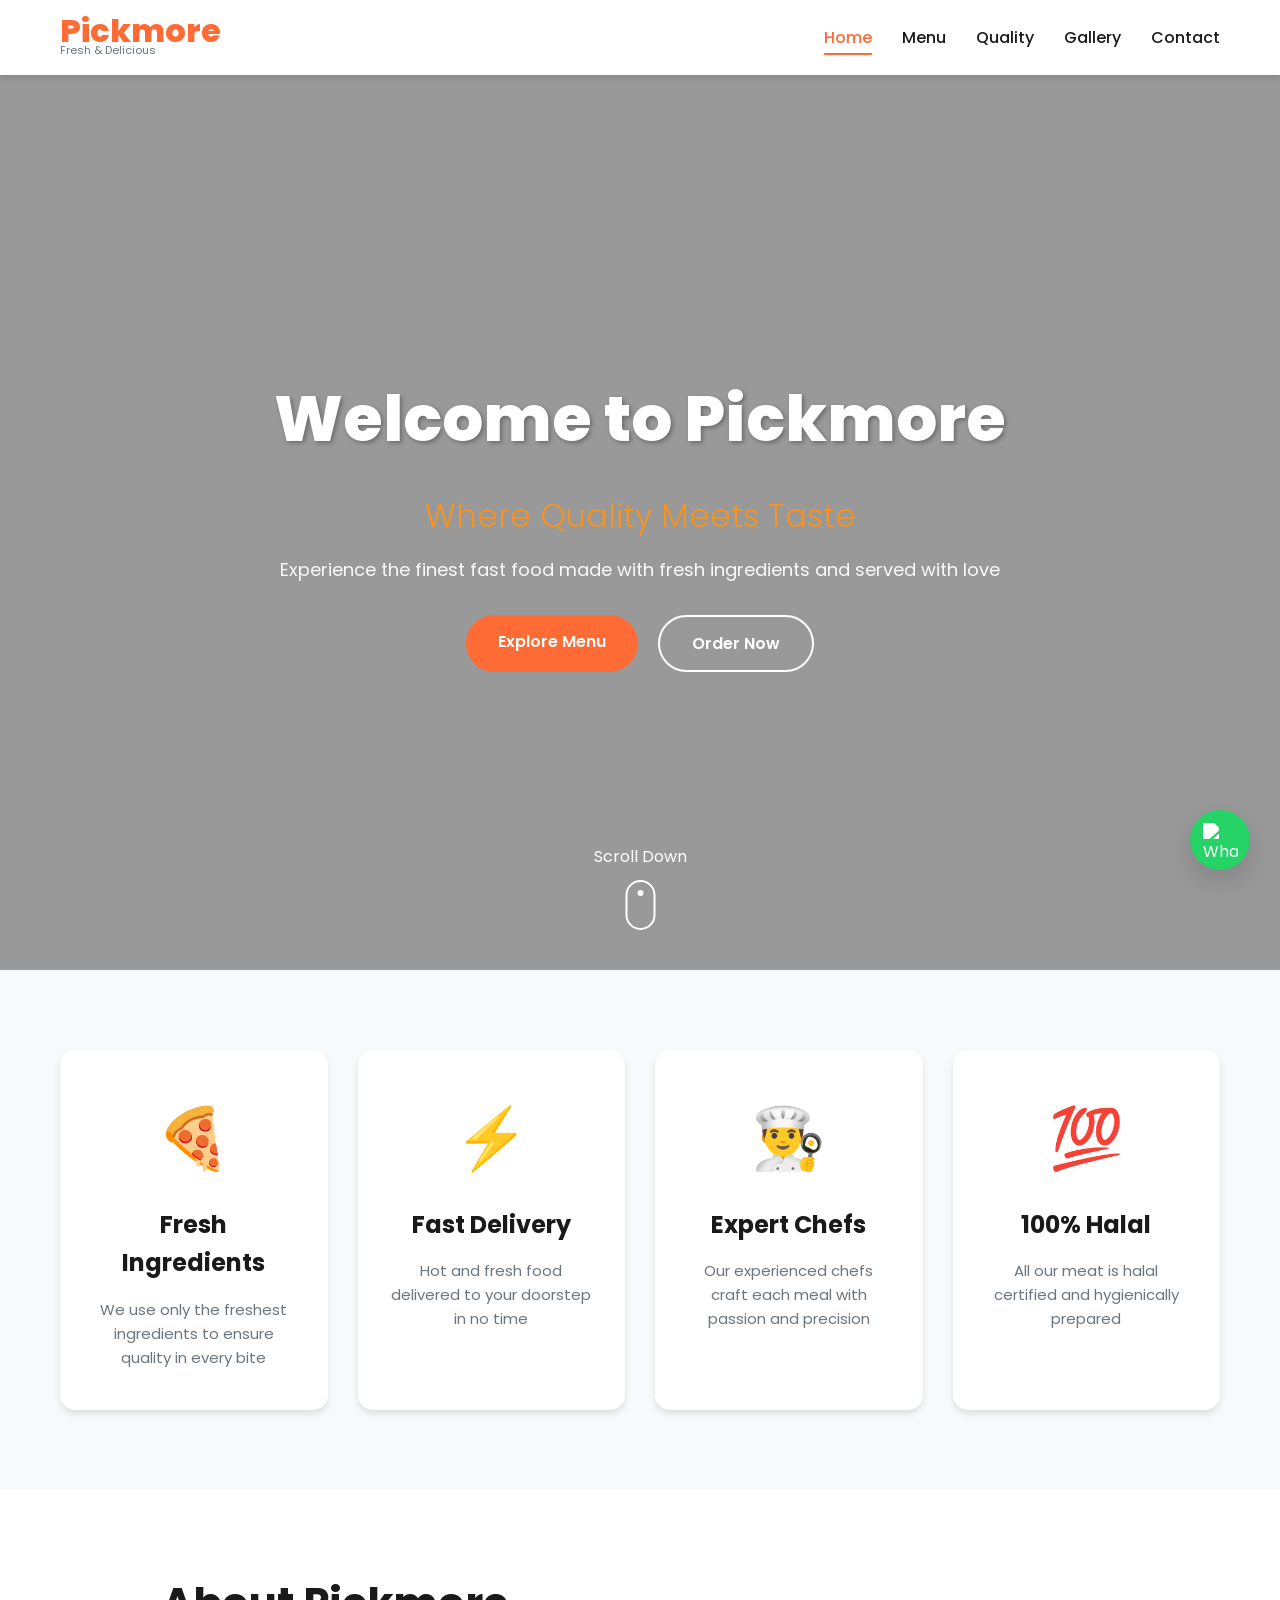
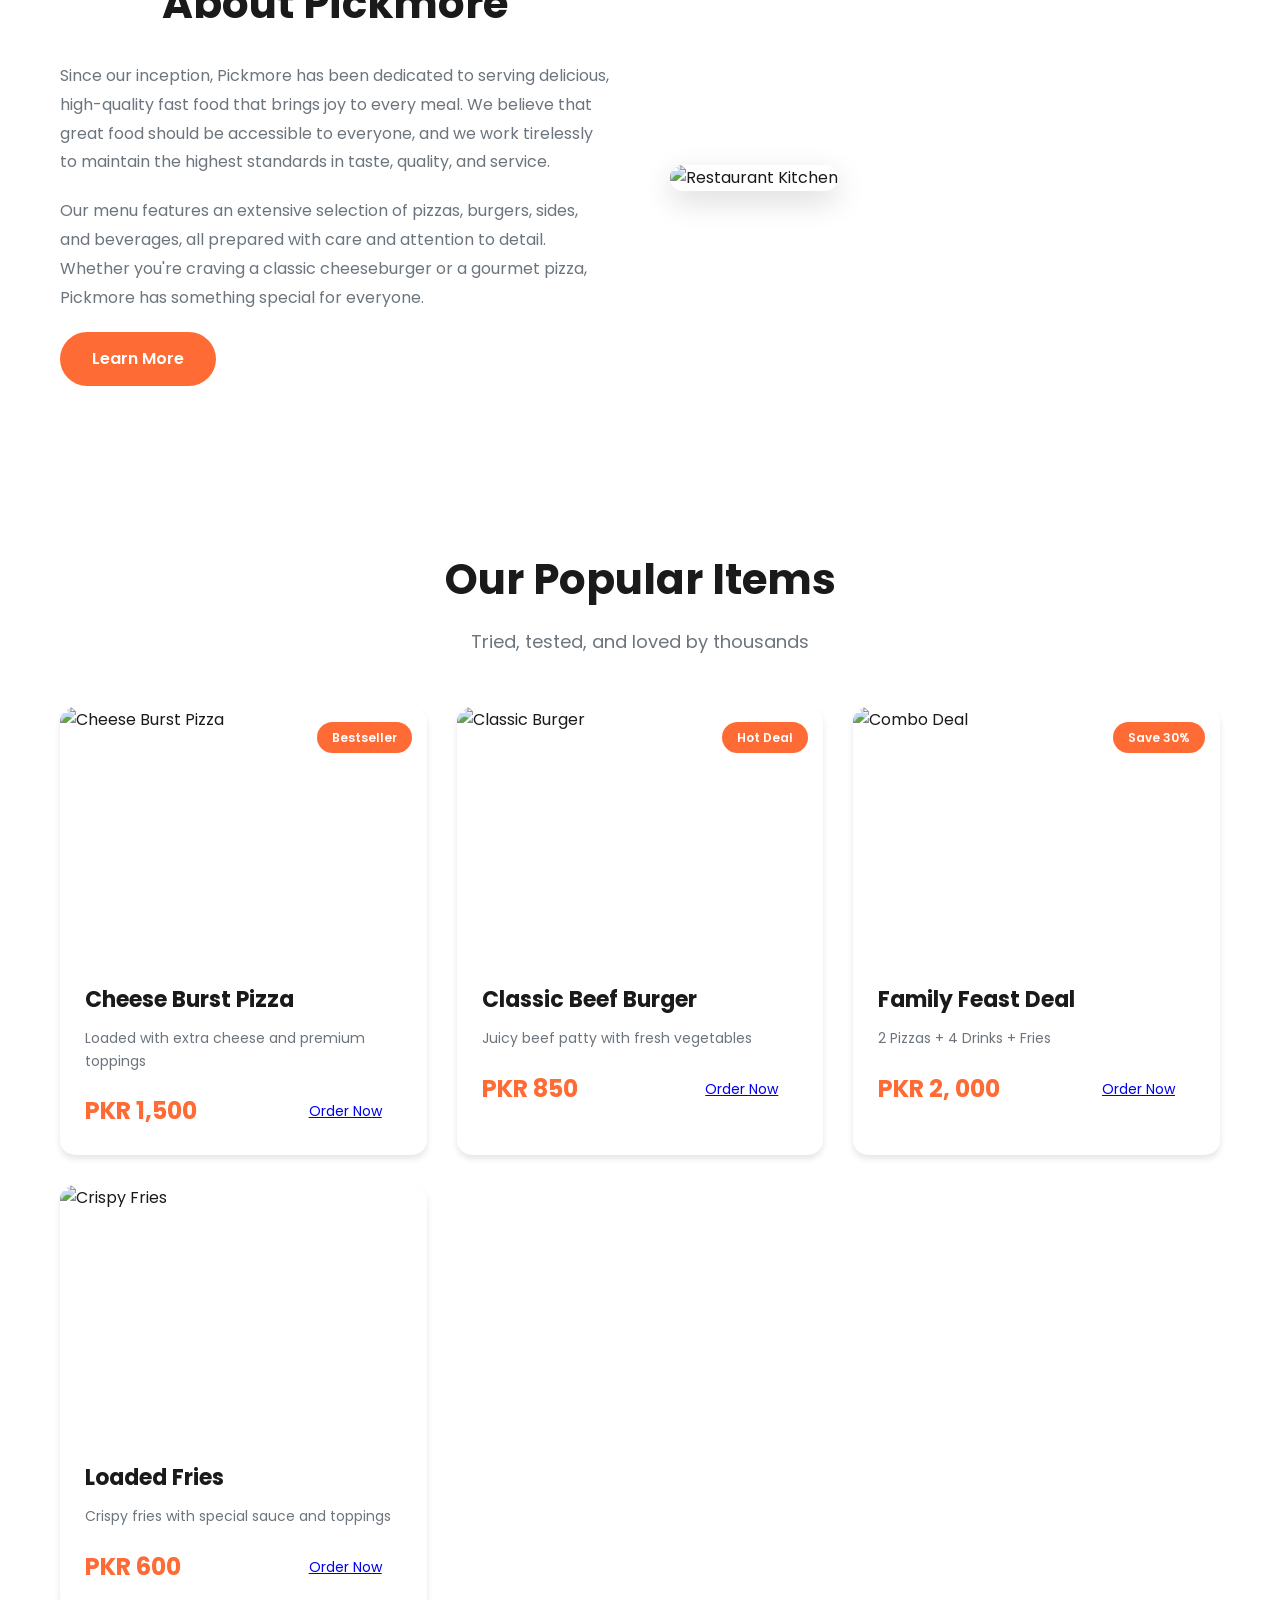
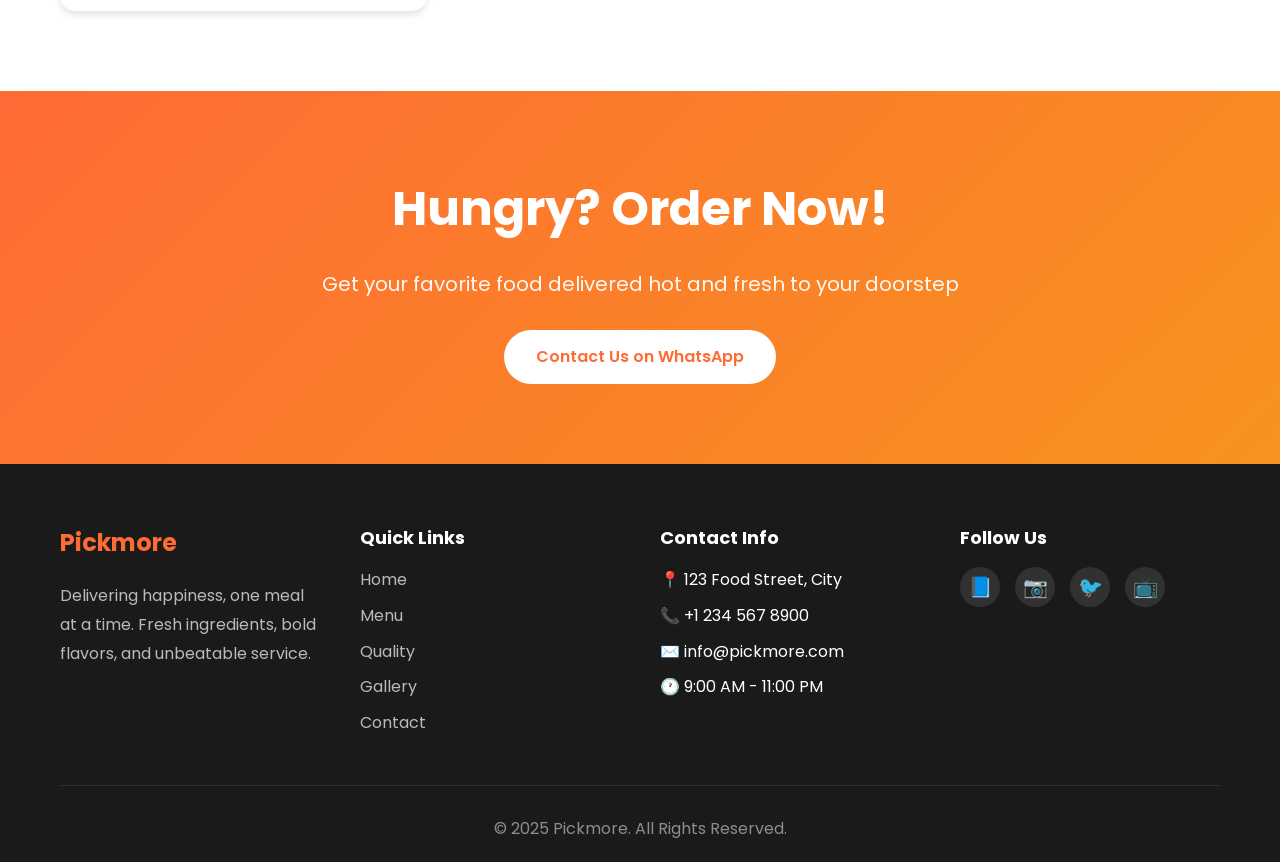
==== commit 072f2453: "update the menu details" ====
--- a/index.html
+++ b/index.html
@@ -115,7 +115,7 @@
                         <h3>Cheese Burst Pizza</h3>
                         <p>Loaded with extra cheese and premium toppings</p>
                         <div class="item-footer">
-                            <span class="price">PKR 1,700</span>
+                            <span class="price">PKR 1,500</span>
                             <a href="menu.html#pizza" class="btn-small">Order Now</a>
                         </div>
                     </div>
@@ -138,14 +138,14 @@
 
                 <div class="item-card">
                     <div class="item-image">
-                        <img src="https://images.unsplash.com/photo-1625869016774-3a92be2ae2cd?w=500&h=400&fit=crop" alt="Combo Deal">
+                        <img src="https://g-cdn.blinkco.io/ordering-system/55083/dish_image/1757326253804.jpg" alt="Combo Deal">
                         <div class="item-badge">Save 30%</div>
                     </div>
                     <div class="item-content">
                         <h3>Family Feast Deal</h3>
                         <p>2 Pizzas + 4 Drinks + Fries</p>
                         <div class="item-footer">
-                            <span class="price">PKR 3,800</span>
+                            <span class="price">PKR 2, 000</span>
                             <a href="menu.html#deals" class="btn-small">Order Now</a>
                         </div>
                     </div>
@@ -153,13 +153,13 @@
 
                 <div class="item-card">
                     <div class="item-image">
-                        <img src="https://images.unsplash.com/photo-1588137378633-dea1336ce1e2?w=500&h=400&fit=crop" alt="Crispy Fries">
+                        <img src="https://encrypted-tbn0.gstatic.com/images?q=tbn:ANd9GcS_rJJJ7jnVYbiii3Gnqk3edvO08iqinDaUsg&s" alt="Crispy Fries">
                     </div>
                     <div class="item-content">
                         <h3>Loaded Fries</h3>
                         <p>Crispy fries with special sauce and toppings</p>
                         <div class="item-footer">
-                            <span class="price">PKR 1,900</span>
+                            <span class="price">PKR 600</span>
                             <a href="menu.html#sides" class="btn-small">Order Now</a>
                         </div>
                     </div>
